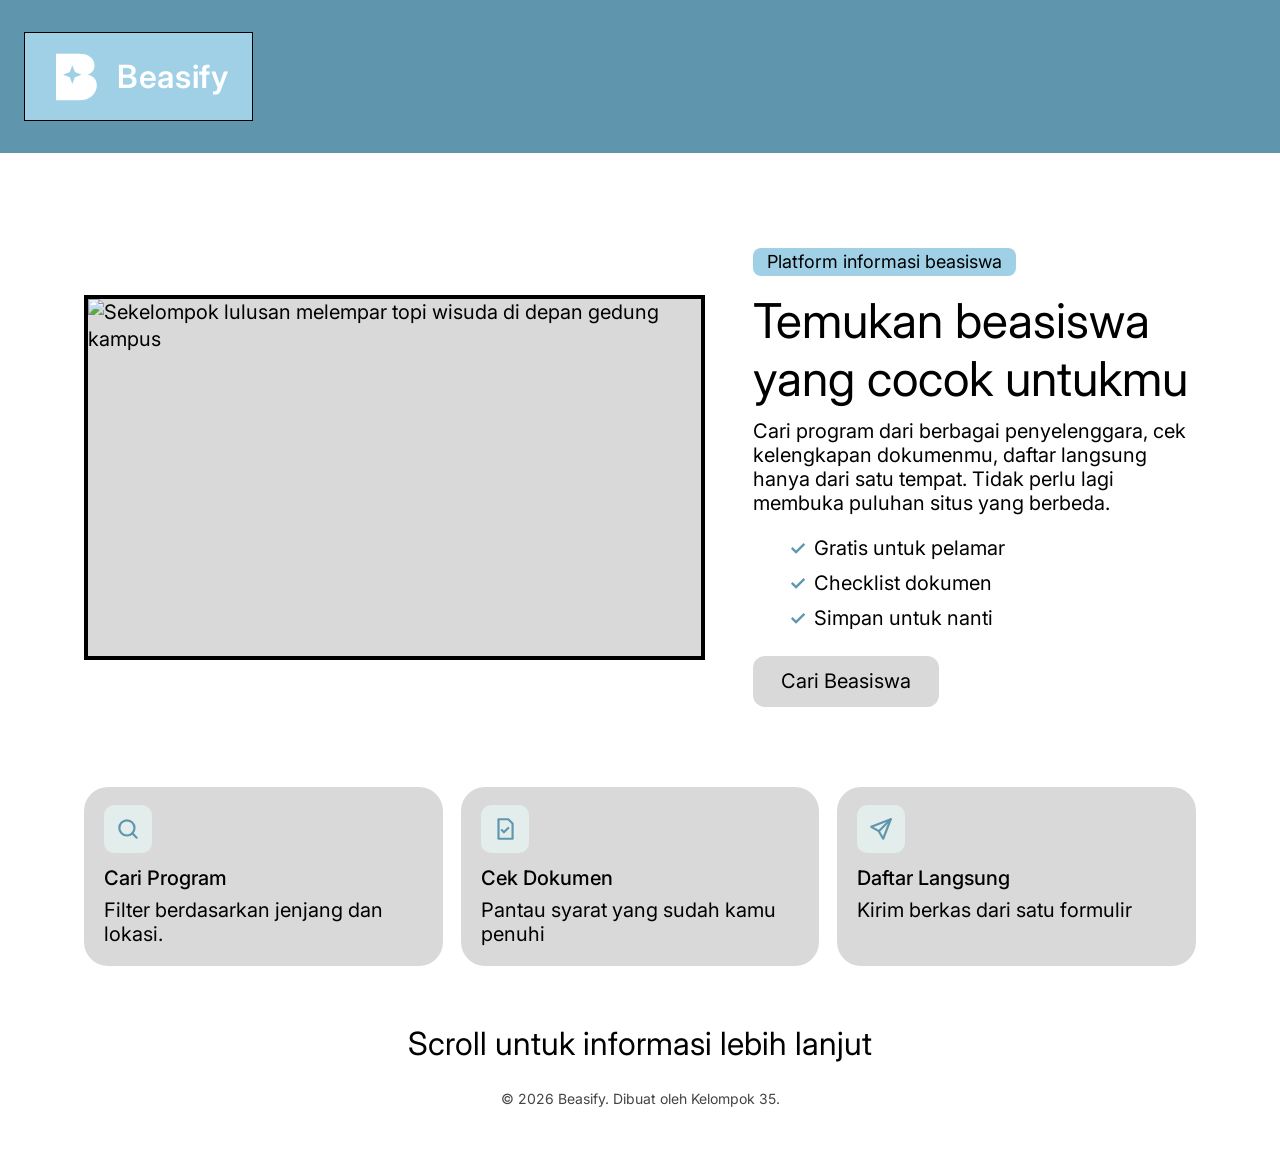
==== index.html @ 9b77f634 "Tambah landing page Beasify dengan pop-up modal" ====
<!DOCTYPE html>
<html lang="id">
<head>
  <meta charset="UTF-8">
  <meta name="viewport" content="width=device-width, initial-scale=1">
  <title>Beasify - Platform Informasi Beasiswa</title>
  <meta name="description" content="Temukan beasiswa yang cocok untukmu. Cari program, cek dokumen, dan daftar dari satu tempat.">
  <link rel="preconnect" href="https://fonts.googleapis.com">
  <link rel="preconnect" href="https://fonts.gstatic.com" crossorigin>
  <link href="https://fonts.googleapis.com/css2?family=Inter:wght@400;500;600&display=swap" rel="stylesheet">
  <link rel="stylesheet" href="style.css">
</head>
<body>

  <!-- HEADER -->
  <header class="site-header">
    <div class="container">
      <a class="logo" href="index.html" aria-label="Beasify, ke halaman utama">
        <!-- Ganti dengan logo asli dari Figma: <img src="gambar/logo-beasify.png" alt="Beasify"> -->
        <svg class="logo-mark" viewBox="0 0 48 48" aria-hidden="true">
          <path d="M6 4h20c8 0 13 4 13 10 0 4-2 7-6 8 5 1 8 4 8 9 0 7-6 13-15 13H6z" fill="#fff"/>
          <path d="M20 14l2.2 5.8L28 22l-5.8 2.2L20 30l-2.2-5.8L12 22l5.8-2.2z" fill="#9FD0E6"/>
        </svg>
        <span class="logo-text">Beasify</span>
      </a>
    </div>
  </header>

  <main>
    <!-- BANNER -->
    <section class="hero container">
      <div class="hero-image">
        <!-- Simpan gambar dari Figma di folder gambar/ dengan nama wisuda.jpg -->
        <img src="gambar/wisuda.jpg" alt="Sekelompok lulusan melempar topi wisuda di depan gedung kampus">
      </div>

      <div class="hero-text">
        <span class="pill">Platform informasi beasiswa</span>
        <h1>Temukan beasiswa yang cocok untukmu</h1>
        <p>Cari program dari berbagai penyelenggara, cek kelengkapan dokumenmu, daftar langsung hanya dari satu tempat. Tidak perlu lagi membuka puluhan situs yang berbeda.</p>

        <ul class="perks">
          <li>Gratis untuk pelamar</li>
          <li>Checklist dokumen</li>
          <li>Simpan untuk nanti</li>
        </ul>

        <button type="button" class="btn" data-open-modal>Cari Beasiswa</button>
      </div>
    </section>

    <!-- TIGA KARTU INFO -->
    <section class="cards container" aria-label="Fitur utama Beasify">
      <article class="card">
        <span class="card-icon" aria-hidden="true">
          <svg viewBox="0 0 24 24" fill="none" stroke="#5F96AE" stroke-width="2" stroke-linecap="round"><circle cx="11" cy="11" r="7"/><path d="M20 20l-4-4"/></svg>
        </span>
        <h2>Cari Program</h2>
        <p>Filter berdasarkan jenjang dan lokasi.</p>
      </article>

      <article class="card">
        <span class="card-icon" aria-hidden="true">
          <svg viewBox="0 0 24 24" fill="none" stroke="#5F96AE" stroke-width="2" stroke-linecap="round" stroke-linejoin="round"><path d="M6 3h9l4 4v14H6z"/><path d="M9 13l2 2 4-4"/></svg>
        </span>
        <h2>Cek Dokumen</h2>
        <p>Pantau syarat yang sudah kamu penuhi</p>
      </article>

      <article class="card">
        <span class="card-icon" aria-hidden="true">
          <svg viewBox="0 0 24 24" fill="none" stroke="#5F96AE" stroke-width="2" stroke-linecap="round" stroke-linejoin="round"><path d="M21 3L10 14"/><path d="M21 3l-7 18-4-7-7-4z"/></svg>
        </span>
        <h2>Daftar Langsung</h2>
        <p>Kirim berkas dari satu formulir</p>
      </article>
    </section>
  </main>

  <!-- FOOTER -->
  <footer class="site-footer">
    <p class="scroll-hint">Scroll untuk informasi lebih lanjut</p>
    <p class="copyright">&copy; 2026 Beasify. Dibuat oleh Kelompok 35.</p>
  </footer>

  <!-- POP-UP MODAL -->
  <dialog id="modal" aria-labelledby="modal-title">
    <button type="button" class="modal-close" data-close-modal aria-label="Tutup pop-up">&times;</button>
    <h2 id="modal-title">Temukan Beasiswa Impian atau Publikasikan Program Beasiswa Anda</h2>
    <div class="modal-actions">
      <!-- Nanti arahkan ke halaman yang sesuai, misalnya href="main.html" -->
      <button type="button" class="btn btn-primary" data-close-modal>Cari Beasiswa</button>
      <button type="button" class="btn btn-light" data-close-modal>Publikasikan Program</button>
    </div>
  </dialog>

  <script src="script.js"></script>
</body>
</html>
---- style.css ----
/* ===== Token desain (dari Figma) ===== */
:root {
  --header: #5F96AE;
  --button: #D9D9D9;
  --background: #FFFFFF;
  --text: #000000;
  --accent: #9FD0E6;      /* biru muda untuk logo, label, dan pop-up */
  --icon-bg: #E3EEEC;     /* kotak ikon di kartu */
  --radius-card: 24px;
  --radius-btn: 12px;
}

* { box-sizing: border-box; }

html { -webkit-text-size-adjust: 100%; }

body {
  margin: 0;
  font-family: "Inter", system-ui, -apple-system, "Segoe UI", Arial, sans-serif;
  font-size: 20px;
  line-height: 1.35;
  color: var(--text);
  background: var(--background);
}

img { max-width: 100%; display: block; }

.container {
  width: 100%;
  max-width: 1160px;
  margin-inline: auto;
  padding-inline: 24px;
}

/* ===== Header ===== */
.site-header {
  background: var(--header);
  padding-block: 32px;
}

.site-header .container { max-width: 1290px; }

.logo {
  display: inline-flex;
  align-items: center;
  gap: 12px;
  height: 89px;
  padding: 0 24px;
  background: var(--accent);
  border: 1px solid #000;
  color: #fff;
  text-decoration: none;
}

.logo-mark { width: 56px; height: 56px; }

.logo-text {
  font-size: 32px;
  font-weight: 600;
  letter-spacing: 0.02em;
}

/* ===== Banner ===== */
.hero {
  display: grid;
  grid-template-columns: 1.4fr 1fr;
  gap: 48px;
  align-items: center;
  margin-top: 95px;
}

.hero-image {
  border: 4px solid #000;
  background: var(--button);
  aspect-ratio: 647 / 380;
  overflow: hidden;
}

.hero-image img {
  width: 100%;
  height: 100%;
  object-fit: cover;
}

.pill {
  display: inline-block;
  padding: 2px 14px;
  font-size: 18px;
  background: var(--accent);
  border-radius: 8px;
}

h1 {
  margin: 16px 0 12px;
  font-size: 48px;
  font-weight: 400;
  line-height: 1.2;
}

.hero-text p {
  margin: 0;
  font-size: 20px;
  line-height: 1.2;
}

.perks {
  display: flex;
  flex-wrap: wrap;
  gap: 8px 36px;
  margin: 20px 0 24px;
  padding: 0 0 0 36px;
  list-style: none;
  font-size: 20px;
}

.perks li::before {
  content: "\2713";
  margin-right: 8px;
  color: var(--header);
  font-weight: 600;
}

/* ===== Tombol ===== */
.btn {
  font: inherit;
  font-size: 20px;
  padding: 12px 28px;
  border: 0;
  border-radius: var(--radius-btn);
  background: var(--button);
  color: var(--text);
  cursor: pointer;
  transition: background-color 0.15s ease;
}

.btn:hover { background: #c6c6c6; }

.btn:focus-visible,
.modal-close:focus-visible {
  outline: 3px solid #1d5f7d;
  outline-offset: 3px;
}

.btn-primary { background: var(--header); color: #fff; }
.btn-primary:hover { background: #4d8199; }
.btn-light { background: #fff; }
.btn-light:hover { background: #f0f0f0; }

/* ===== Kartu info ===== */
.cards {
  display: grid;
  grid-template-columns: repeat(3, 1fr);
  gap: 18px;
  margin-top: 80px;
}

.card {
  background: var(--button);
  border-radius: var(--radius-card);
  padding: 18px 20px 20px;
}

.card-icon {
  display: grid;
  place-items: center;
  width: 48px;
  height: 48px;
  margin-bottom: 12px;
  background: var(--icon-bg);
  border-radius: 10px;
}

.card-icon svg { width: 26px; height: 26px; }

.card h2 {
  margin: 0 0 6px;
  font-size: 20px;
  font-weight: 500;
}

.card p {
  margin: 0;
  font-size: 20px;
  line-height: 1.2;
}

/* ===== Footer ===== */
.site-footer {
  margin-top: 56px;
  padding: 0 24px 40px;
  text-align: center;
}

.scroll-hint {
  margin: 0 0 24px;
  font-size: 32px;
}

.copyright {
  margin: 0;
  font-size: 14px;
  color: #444;
}

/* ===== Pop-up modal ===== */
dialog {
  width: min(560px, calc(100% - 32px));
  padding: 48px 32px 32px;
  border: 0;
  border-radius: var(--radius-card);
  background: var(--accent);
  color: var(--text);
  text-align: center;
}

dialog::backdrop { background: rgba(0, 0, 0, 0.45); }

dialog[open] { animation: muncul 0.2s ease; }

@keyframes muncul {
  from { opacity: 0; transform: translateY(8px); }
  to   { opacity: 1; transform: none; }
}

dialog h2 {
  margin: 0 0 28px;
  font-size: 26px;
  font-weight: 500;
  line-height: 1.25;
}

.modal-actions {
  display: flex;
  flex-wrap: wrap;
  justify-content: center;
  gap: 12px;
}

.modal-close {
  position: absolute;
  top: 10px;
  right: 14px;
  width: 40px;
  height: 40px;
  border: 0;
  background: transparent;
  font-size: 32px;
  line-height: 1;
  cursor: pointer;
}

/* ===== Responsif ===== */
@media (max-width: 1024px) {
  .hero { gap: 32px; margin-top: 64px; }
  h1 { font-size: 40px; }
}

@media (max-width: 860px) {
  .hero { grid-template-columns: 1fr; }
  .cards { grid-template-columns: 1fr; margin-top: 48px; }
  .perks { padding-left: 0; }
}

@media (max-width: 560px) {
  body, .hero-text p, .perks, .card p, .btn { font-size: 18px; }
  .site-header { padding-block: 20px; }
  .logo { height: 64px; padding: 0 16px; }
  .logo-mark { width: 40px; height: 40px; }
  .logo-text { font-size: 24px; }
  .hero { margin-top: 36px; }
  h1 { font-size: 34px; }
  .scroll-hint { font-size: 22px; }
  dialog h2 { font-size: 22px; }
}

@media (prefers-reduced-motion: reduce) {
  dialog[open] { animation: none; }
  .btn { transition: none; }
}
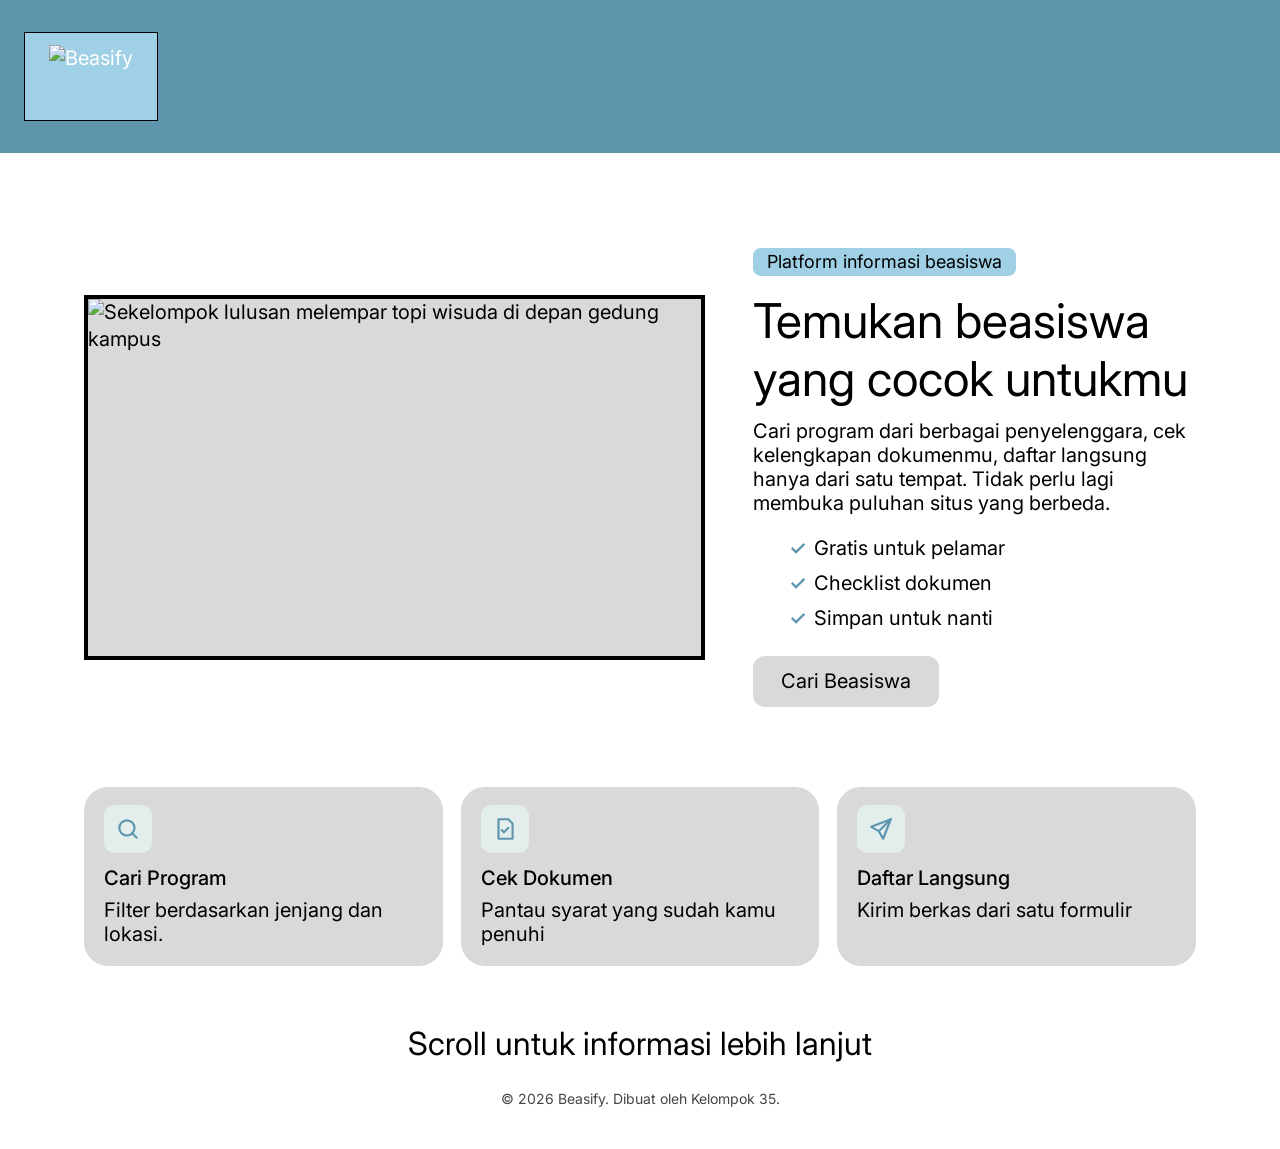
==== commit a10f8aa6: "Update index.html Ganti logo dengan gambar dari Figma." ====
--- a/index.html
+++ b/index.html
@@ -1,3 +1,4 @@
+
 <!DOCTYPE html>
 <html lang="id">
 <head>
@@ -17,11 +18,7 @@
     <div class="container">
       <a class="logo" href="index.html" aria-label="Beasify, ke halaman utama">
         <!-- Ganti dengan logo asli dari Figma: <img src="gambar/logo-beasify.png" alt="Beasify"> -->
-        <svg class="logo-mark" viewBox="0 0 48 48" aria-hidden="true">
-          <path d="M6 4h20c8 0 13 4 13 10 0 4-2 7-6 8 5 1 8 4 8 9 0 7-6 13-15 13H6z" fill="#fff"/>
-          <path d="M20 14l2.2 5.8L28 22l-5.8 2.2L20 30l-2.2-5.8L12 22l5.8-2.2z" fill="#9FD0E6"/>
-        </svg>
-        <span class="logo-text">Beasify</span>
+        <img src="gambar/logo-beasify.png" alt="Beasify" height="64">
       </a>
     </div>
   </header>
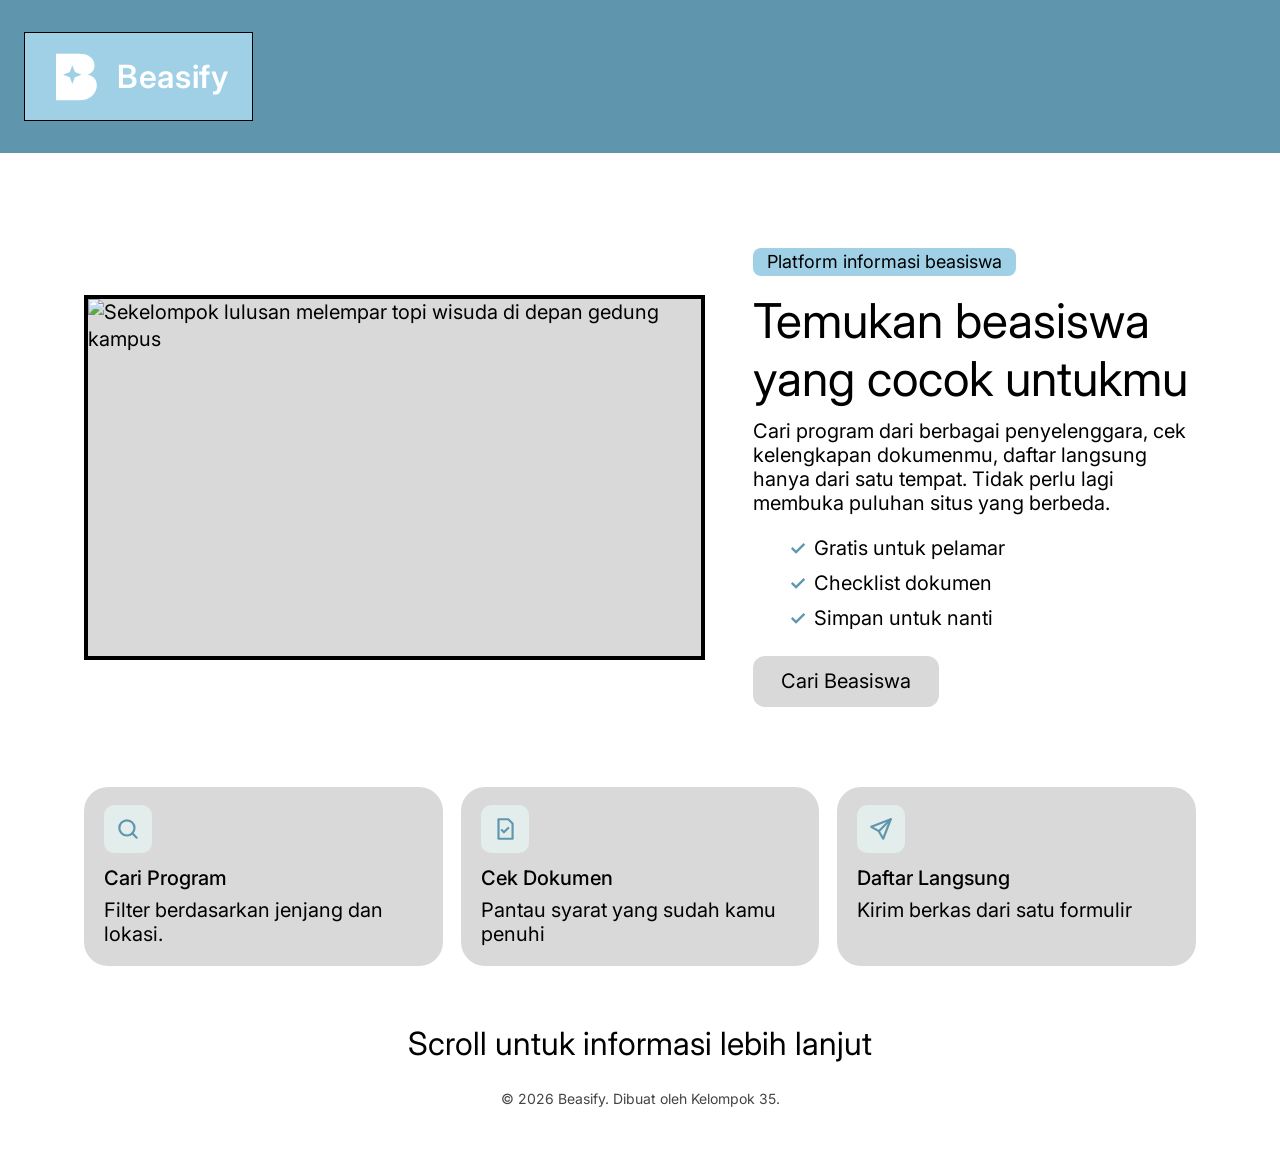
==== commit 14e1dae6: "Update index.html" ====
--- a/index.html
+++ b/index.html
@@ -1,4 +1,3 @@
-
 <!DOCTYPE html>
 <html lang="id">
 <head>
@@ -18,7 +17,11 @@
     <div class="container">
       <a class="logo" href="index.html" aria-label="Beasify, ke halaman utama">
         <!-- Ganti dengan logo asli dari Figma: <img src="gambar/logo-beasify.png" alt="Beasify"> -->
-        <img src="gambar/logo-beasify.png" alt="Beasify" height="64">
+        <svg class="logo-mark" viewBox="0 0 48 48" aria-hidden="true">
+          <path d="M6 4h20c8 0 13 4 13 10 0 4-2 7-6 8 5 1 8 4 8 9 0 7-6 13-15 13H6z" fill="#fff"/>
+          <path d="M20 14l2.2 5.8L28 22l-5.8 2.2L20 30l-2.2-5.8L12 22l5.8-2.2z" fill="#9FD0E6"/>
+        </svg>
+        <span class="logo-text">Beasify</span>
       </a>
     </div>
   </header>
